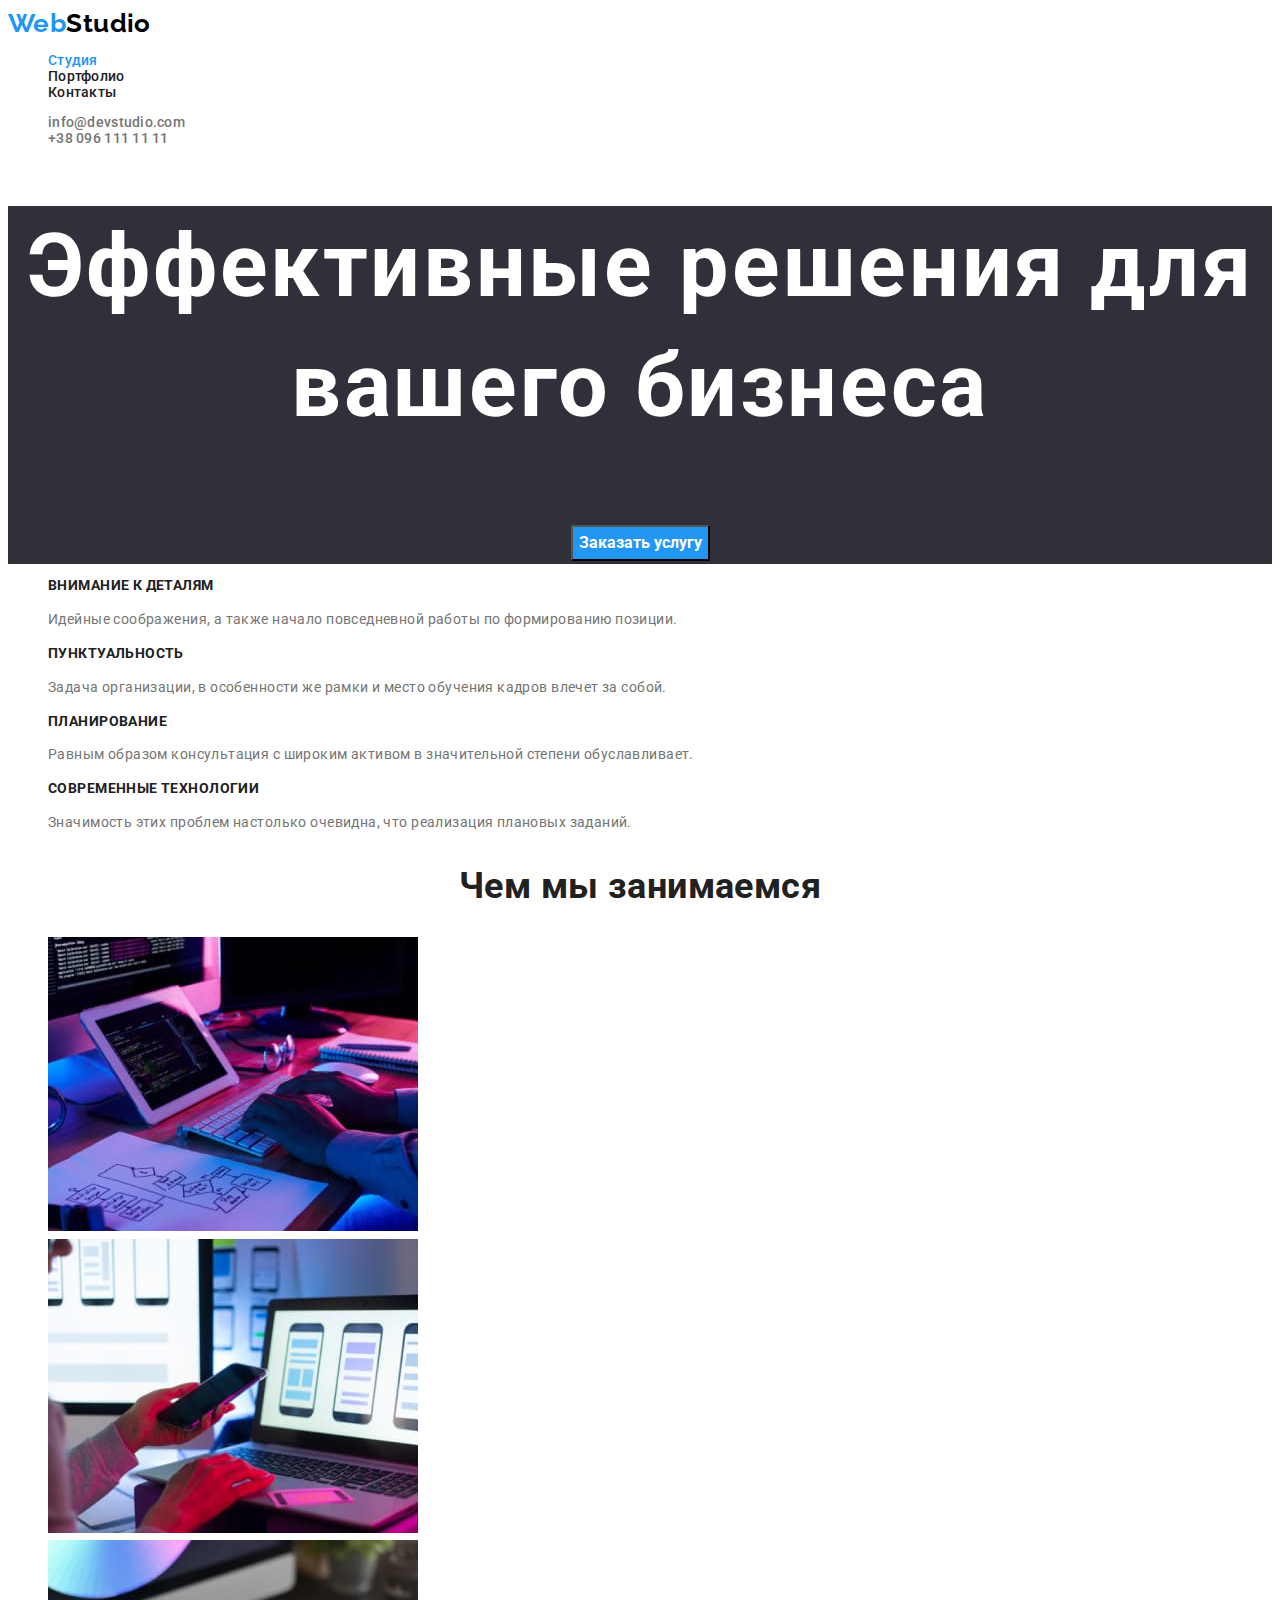
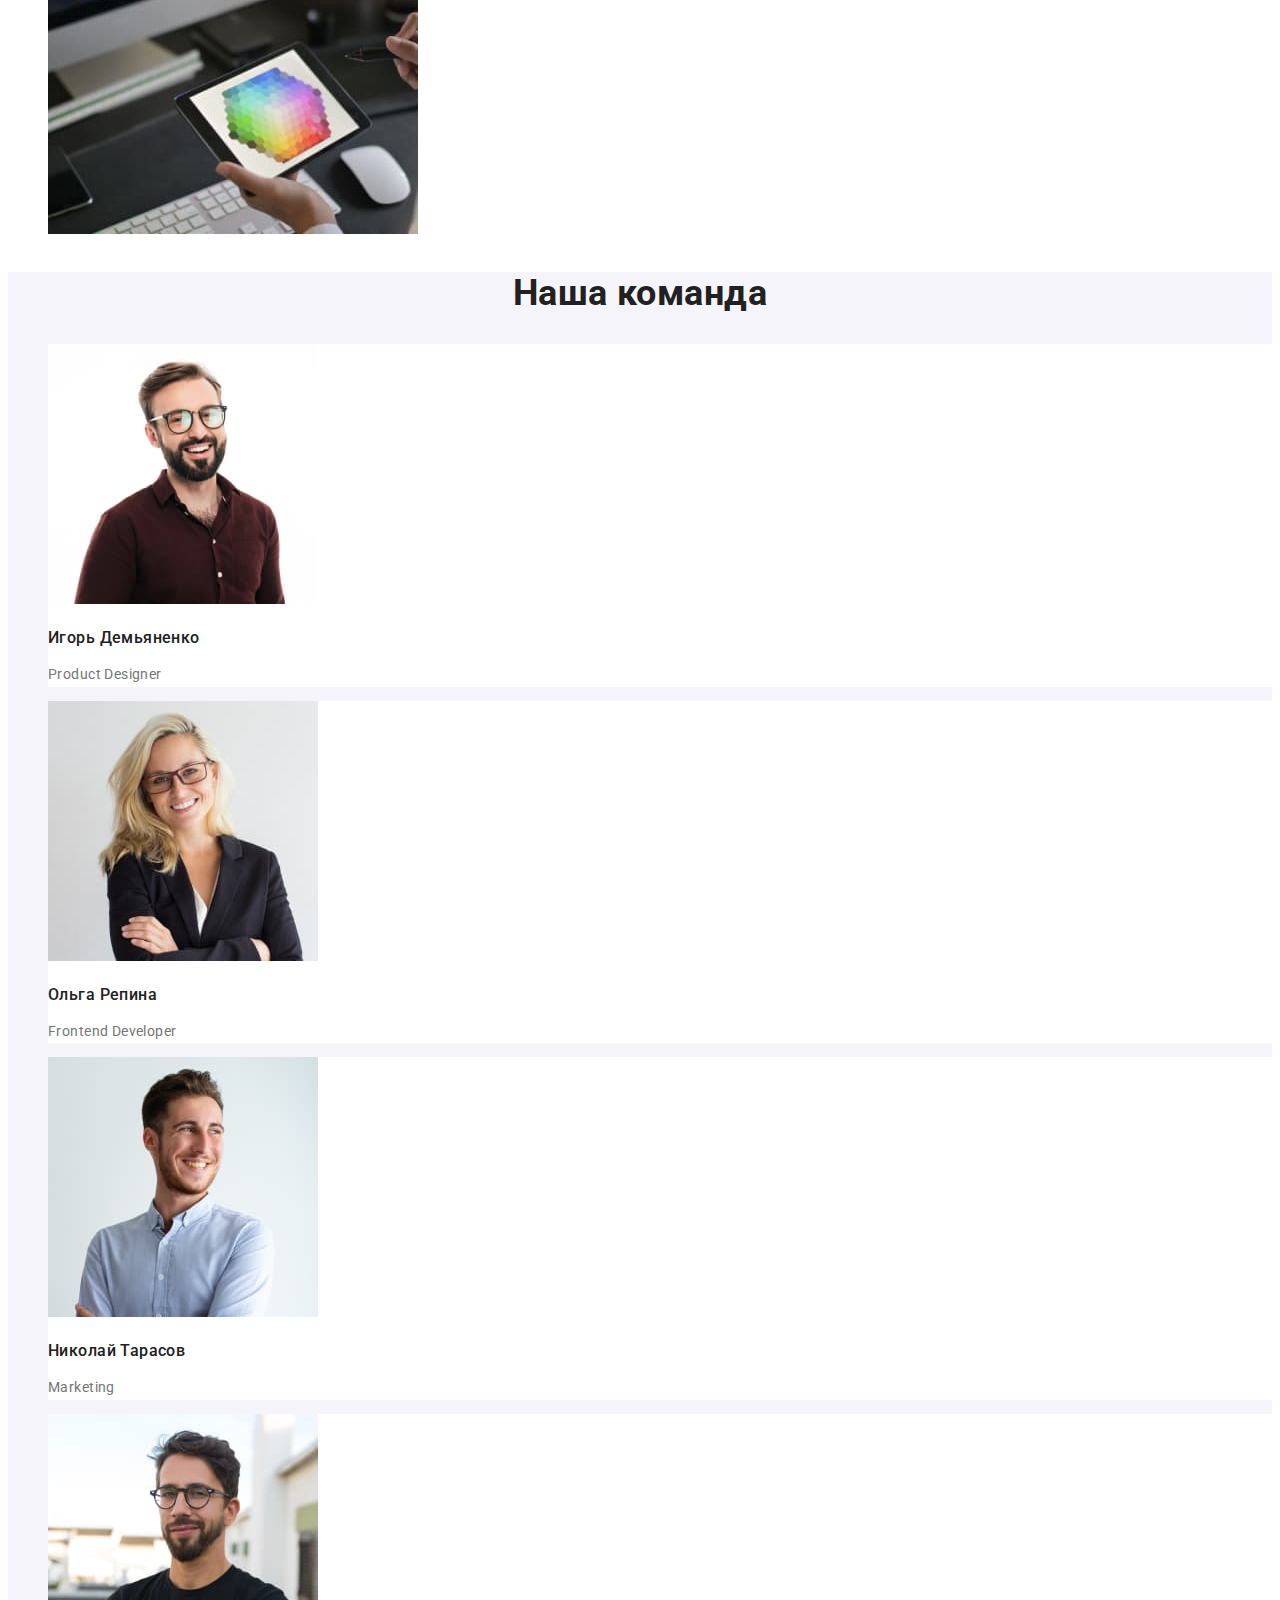
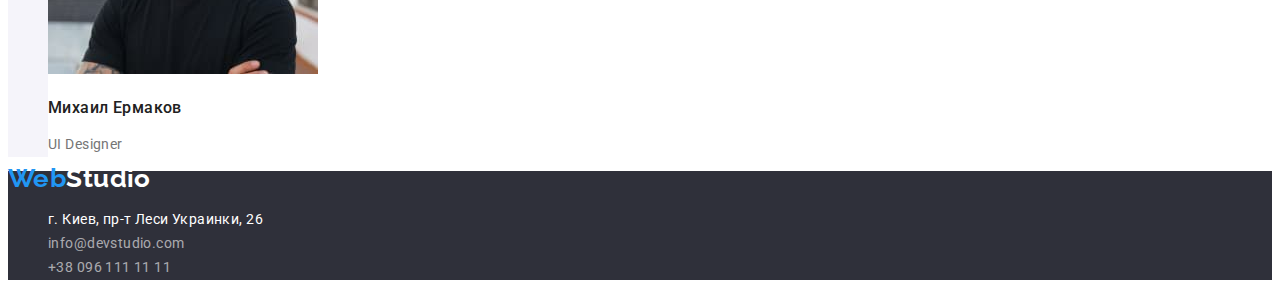
==== index.html @ 92a900f9 "добавлен шрифт и цвет" ====
<!DOCTYPE html>
<html lang="ru">
<head>
    <meta charset="UTF-8">
    <meta http-equiv="X-UA-Compatible" content="IE=edge">
    <meta name="viewport" content="width=device-width, initial-scale=1.0">
    <title>Веб-студия</title>
    <link href="https://fonts.googleapis.com/css2?family=Raleway:wght@700&family=Roboto:wght@400;500;700;900&display=swap"
        rel="stylesheet">
    <link rel="stylesheet" href="./css/styles.css">
</head>
<body>
    <!-- * HEADER *-->
    <header class="header">
        <nav>
            <a href="/" class="logo">
                <span>Web</span>Studio
            </a>
            <ul class="site-nav list">
                <li><a href="./index.html" class="link current">Студия</a></li>
                <li><a href="./portfolio.html" class="link">Портфолио</a></li>
                <li><a href="" class="link">Контакты</a></li>
            </ul>
        </nav>
        <ul class="outh-nav list">
            <li><a href="mailto:info@devstudio.com" class="link">info@devstudio.com</a></li>
            <li><a href="tel:+380961111111" class="link">+38 096 111 11 11</a></li>
        </ul>
    </header>
    
    <main>
        <!-- HERO -->
        <section class="hero">
            <h1>Эффективные решения для вашего бизнеса</h1>
            <button type="button" class="button">Заказать услугу</button>       
        </section>

        <!-- Peculiarities -->
        <section class="section">
            <h2 class="peculiarities">Особенности работы веб студии</h2>
            <ul class="list">
                <li>
                    <h3 class="section-title">Внимание к деталям</h3>
                    <p>Идейные соображения, а также начало повседневной работы по формированию позиции.</p>
                </li>
                <li>
                    <h3 class="section-title">Пунктуальность</h3>
                    <p>Задача организации, в особенности же рамки и место обучения кадров влечет за собой.</p>
                </li>
                <li>
                    <h3 class="section-title">Планирование</h3>
                    <p>Равным образом консультация с широким активом в значительной степени обуславливает.</p>
                </li>
                <li>
                    <h3 class="section-title">Современные технологии</h3>
                    <p>Значимость этих проблем настолько очевидна, что реализация плановых заданий.</p>
                </li>
            </ul>
        </section>
        
        <!-- Чем занимаются -->
        <section class="section">
            <h2 class="section-title-common">Чем мы занимаемся</h2>
            <ul class="list">
                <li>
                   <img src="./images/box1.jpg" alt="человек набирает програмный код" width="370" height="294"/>
                </li>
                <li>
                    <img src="./images/box2.jpg" alt="конструкторы мобильных приложений" width="370" height="294" />
                </li>
                <li>
                    <img src="./images/box3.jpg" alt="планшет с цветовой круговой гаммой" width="370" height="294" />
                </li>
            </ul>

        <!-- Team -->
        <section class="section-team">
            <h2 class="section-title-common">Наша команда</h2>
            <ul class="team list">
                <li class="resume">
                    <img src="./images/img.jpg" alt="фото Игоря Демьяненко" width="270" height="260" />
                    <h3 class="name">Игорь Демьяненко</h3>
                    <p>Product Designer</p>
                </li>
                <li class="resume">
                    <img src="./images/img-1.jpg" alt="фото Ольги Репеной" width="270" height="260" />
                    <h3 class="name">Ольга Репина</h3>
                    <p>Frontend Developer</p>
                </li>
                <li class="resume">
                    <img src="./images/img-2.jpg" alt="фото Николая Тарасова" width="270" height="260" />
                    <h3 class="name">Николай Тарасов</h3>
                    <p>Marketing</p>
                </li>
                <li class="resume">
                    <img src="./images/img-3.jpg" alt="фото Михаила Ермакова" width="270" height="260" />
                    <h3 class="name">Михаил Ермаков</h3>
                    <p>UI Designer</p>
                </li>
            </ul>
        </section>
        </section>
    </main>
    <!-- * FUOOTER *-->
    <footer class="page-footer">
        <a href="/" class="logo-footer">
            <span>Web</span>Studio
        </a>
        <address>
            <ul class="list">
                <li><a href="https://goo.gl/maps/BhmrnXZtfYNDPZvGA" target="_blank" title="г. Киев, пр-т Леси Украинки, 26"
                        class="link">
                        г. Киев, пр-т Леси Украинки, 26
                    </a></li>
                <li><a href="mailto:info@devstudio.com" class="link contacts">info@devstudio.com</a></li>
                <li><a href="tel:+380961111111" class="link contacts">+38 096 111 11 11</a></li>
            </ul>
        </address>
    
    </footer>
</body>
</html>
---- css/styles.css ----
/* цвет основного текса color: #757575;  */
/* Цвет вторичного текста color: #212121; */
/* Акцент #2196F3; */
/* Цвет основного фона #ffffff;*/
/* Цвет фона Футера background: #2F303A; */
/* Цвет вторичного фона #F5F4FA; */
:root {
  --primary-tex-color: #212121;
  --title-text-color: #757575;
  --accent-color: #2196f3;
  --title-background-color: #ffffff;
  --botton-background-color: #f5f4fa;
  --fuuter-background-color: #2f303a;
  --prymary-background-color: #e5e5e5;
}

body {
  color: var(--title-text-color);
  background-color: var(--primary-background-color);
  font-family: Roboto, sans-serif;
  font-size: 14px;
  line-height: 1.7;
  letter-spacing: 0.03em;
}

.list {
  list-style: none;
}
a {
  text-decoration: none;
}
/* HEADER */
.header {
  background-color: var(--title-background-color);
  font-weight: 500;
  font-size: 14px;
  line-height: 1.14;
}
.logo {
  color: #000000;
  font-family: Raleway, sans-serif;
  font-weight: 700;
  font-size: 26px;
  line-height: 1.2;
}
.logo span {
  color: var(--accent-color);
}

/*header navigation  */

.site-nav .link {
  color: var(--primary-tex-color);
  letter-spacing: 0.02em;
}
.site-nav .link:hover,
.site-nav .link:focus {
  color: var(--accent-color);
}
.site-nav .link.current {
  color: var(--accent-color);
}

.outh-nav .link {
  color: var(--title-text-color);
  letter-spacing: 0.02em;
}
.outh-nav .link:hover,
.outh-nav .link:focus {
  color: var(--accent-color);
}

/* PORTFOLIO */

/* section */
.section-title {
  color: var(--primary-tex-color);
  font-weight: 700;
  font-size: 14px;
  line-height: 1.14;
  text-transform: uppercase;
}

.section-work {
  display: none;
}
.hero-portfolio {
  display: none;
}
/* Button nav*/
.section-nav .button {
  color: var(--primary-tex-color);
  font-family: Roboto, sans-serif;
  text-align: center;
  font-style: normal;
  font-weight: 500;
  font-size: 16px;
  line-height: 1.62;
  cursor: pointer;
  border: none;
  letter-spacing: 0.03em;
}
.section-nav .button:hover,
.section-nav .button:focus {
  color: var(--title-background-color);
  background-color: var(--accent-color);
}
.section-nav .button.current {
  color: var(--title-background-color);
  background-color: var(--accent-color);
}

.work .type {
  color: var(--primary-tex-color);
  font-weight: 700;
  font-size: 18px;
  line-height: 2;
  letter-spacing: 0.06em;
}

/* ОСНОВНАЯ СТРАНИЦА */
/* Hero */
.hero {
  color: var(--title-background-color);
  background-color: var(--fuuter-background-color);
  letter-spacing: 0.06em;
  font-weight: 900;
  font-size: 44px;
  line-height: 1.36;
  text-align: center;
}
.hero .button {
  font-family: inherit;
  color: var(--title-background-color);
  background-color: var(--accent-color);
  font-weight: 700;
  font-size: 16px;
  line-height: 1.88;
  align-items: center;
}
.hero .button:hover {
  color: var(--title-text-color);
}
/* peculiarities */
.peculiarities {
  display: none;
}

/* Чем занимаемся */
.section-title-common {
  color: var(--primary-tex-color);
  font-size: 36px;
  line-height: 1.17;
  text-align: center;
}
/* TEAM */
.section-team {
  background-color: var(--botton-background-color);
}
.name {
  color: var(--primary-tex-color);
  font-weight: 500;
  font-size: 16px;
  line-height: 1.19;
}
.team .resume {
  background-color: var(--title-background-color);
}
/* FUOOTER */
.logo-footer {
  color: var(--title-background-color);
  font-family: Raleway, sans-serif;
  font-weight: 700;
  font-size: 26px;
  line-height: 1.2px;
}
.logo-footer span {
  color: var(--accent-color);
}
.page-footer {
  background-color: var(--fuuter-background-color);
}
.page-footer .link {
  color: var(--title-background-color);
  font-style: normal;
}
.page-footer .contacts {
  color: rgba(255, 255, 255, 0.6);
}
.list .link:hover,
.list .link:focus {
  color: var(--accent-color);
}
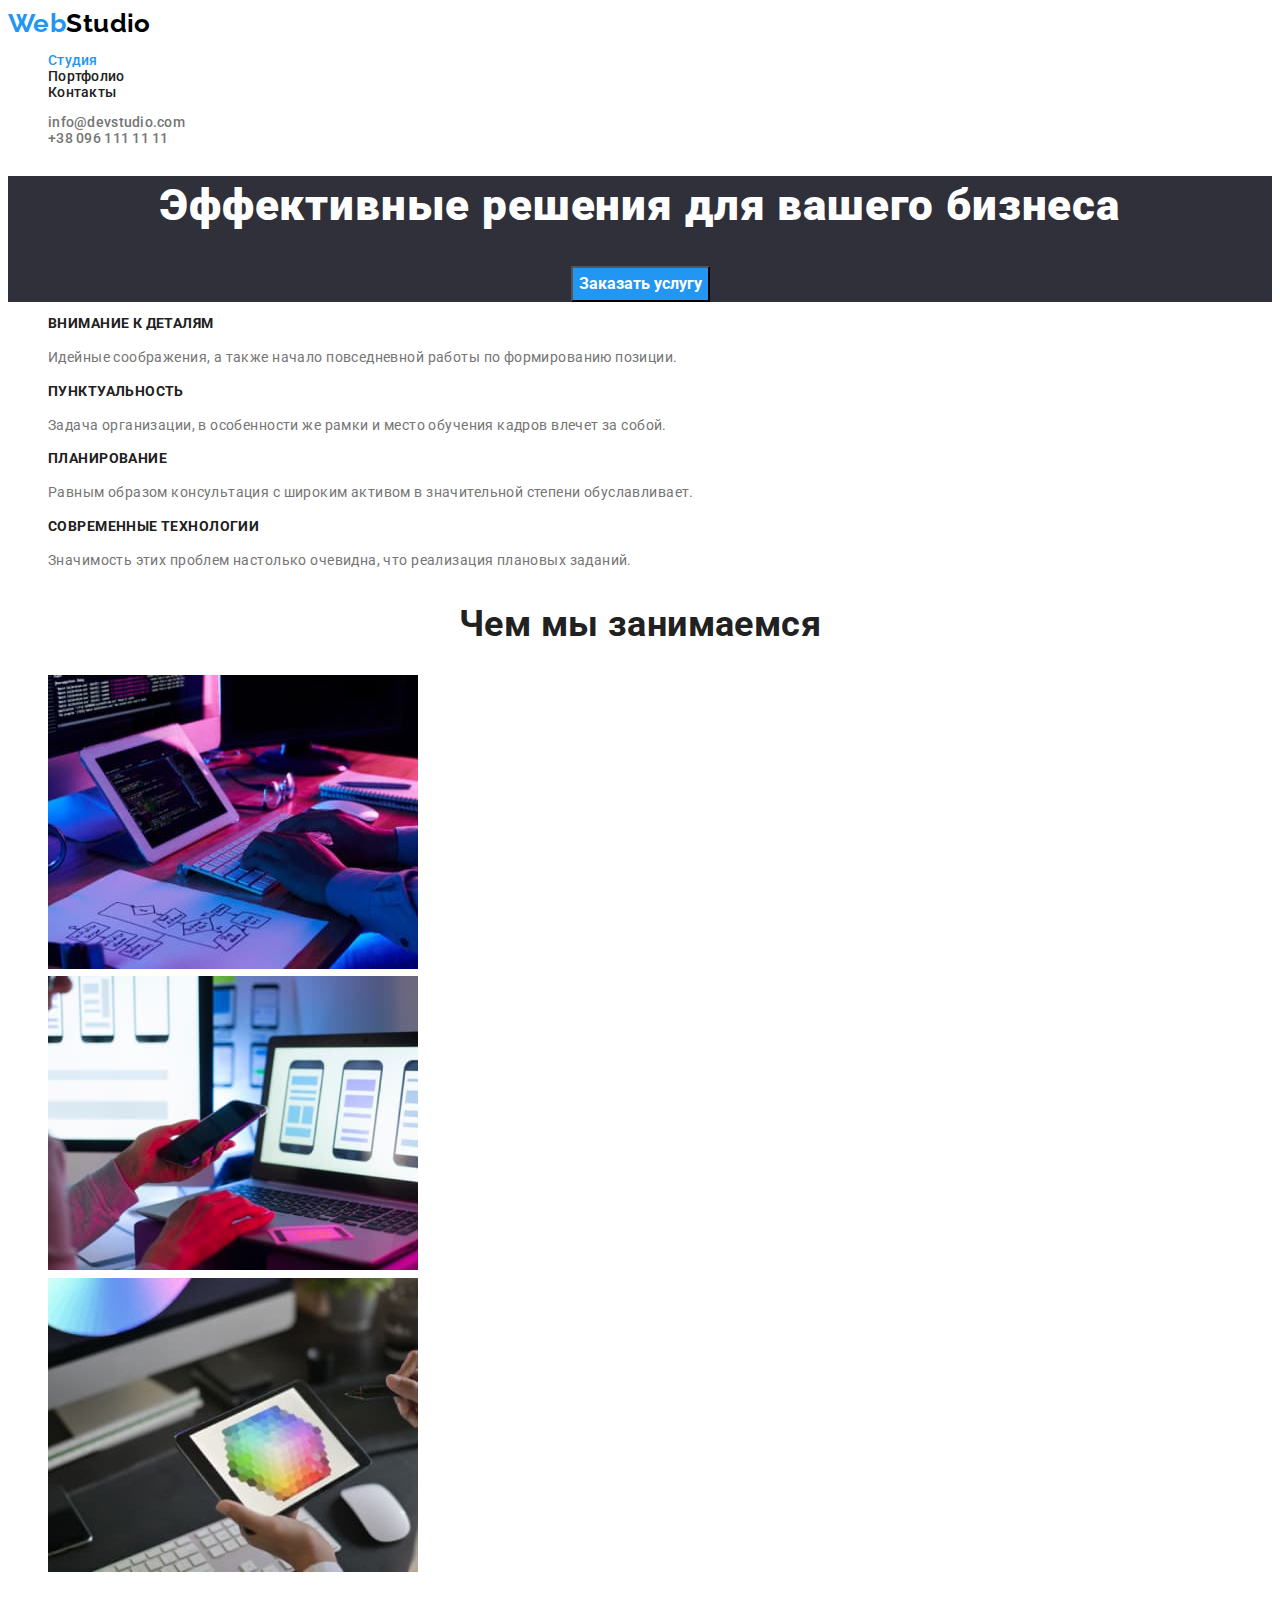
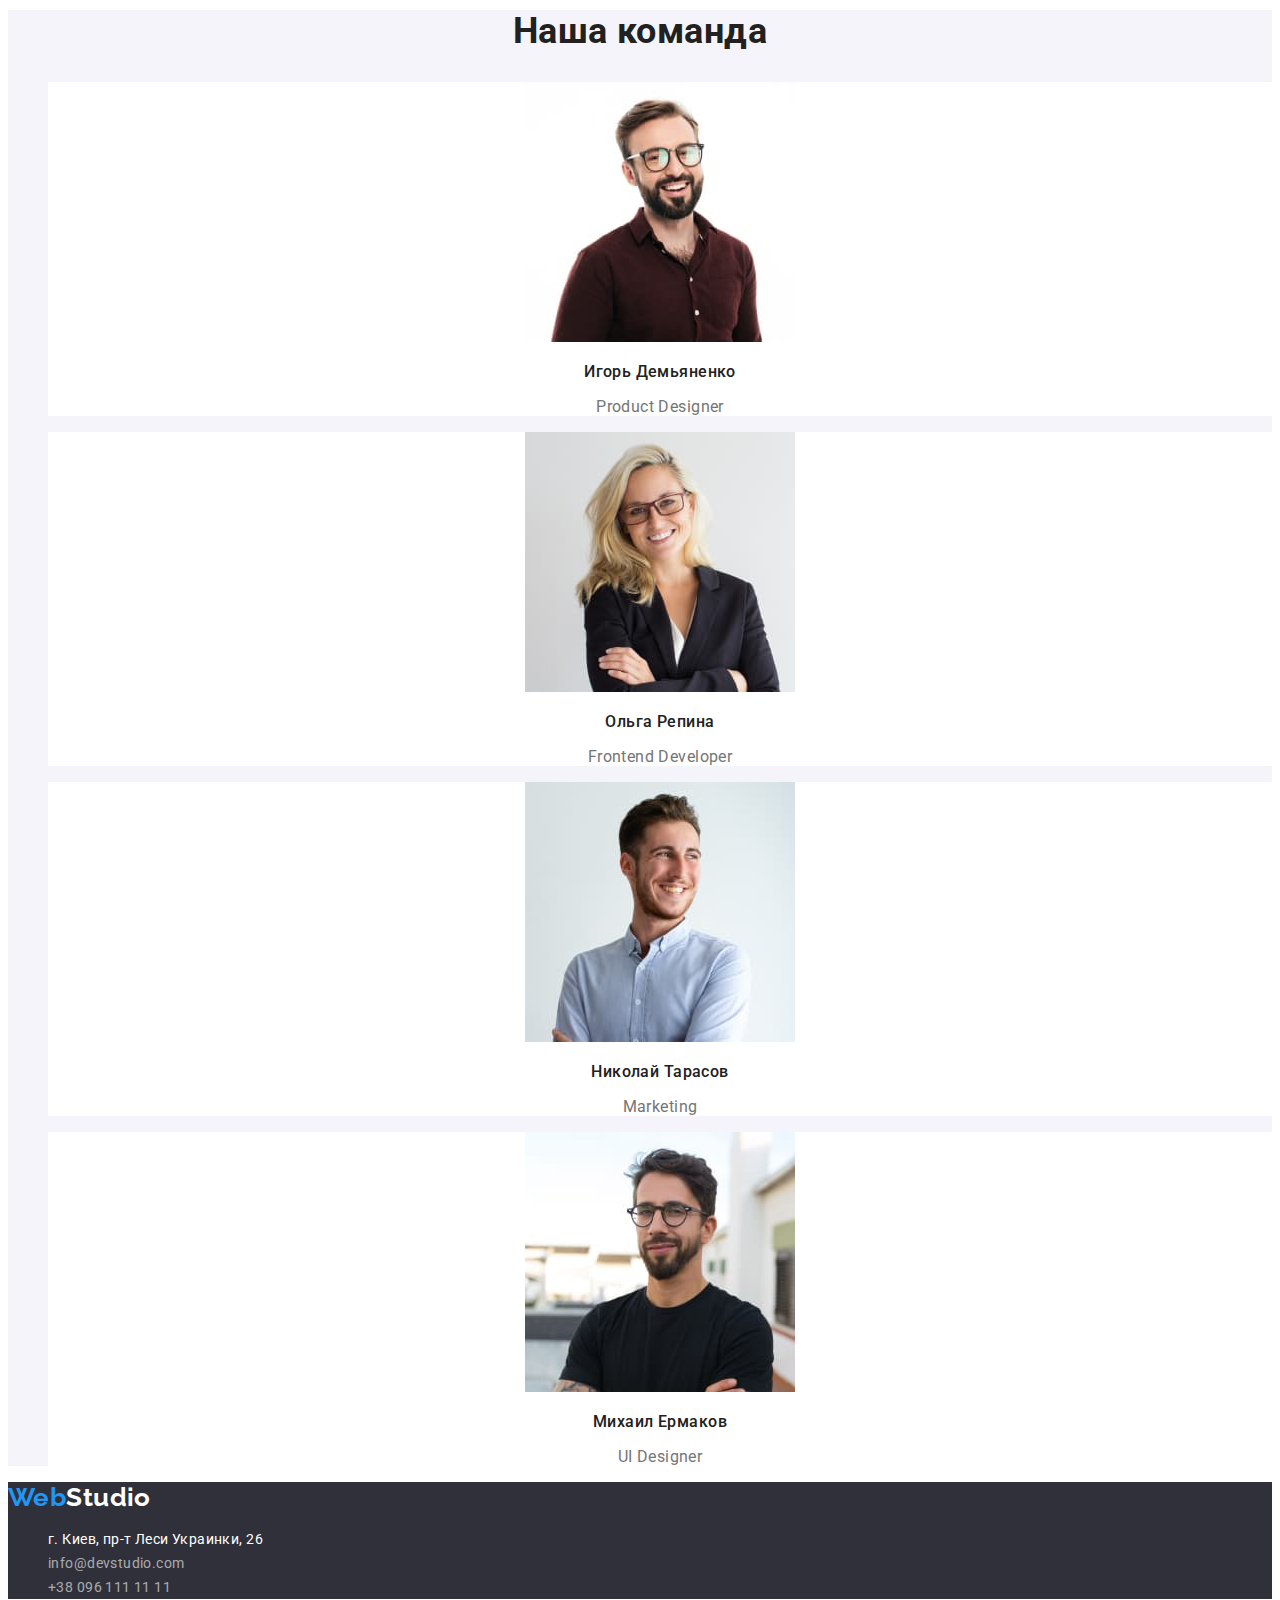
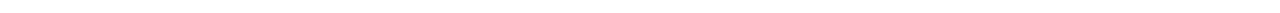
==== commit 205cfc8b: "правки после ментора" ====
--- a/index.html
+++ b/index.html
@@ -31,7 +31,7 @@
     <main>
         <!-- HERO -->
         <section class="hero">
-            <h1>Эффективные решения для вашего бизнеса</h1>
+            <h1 class="hero-title">Эффективные решения для вашего бизнеса</h1>
             <button type="button" class="button">Заказать услугу</button>       
         </section>
 
--- a/css/styles.css
+++ b/css/styles.css
@@ -17,6 +17,7 @@
 body {
   color: var(--title-text-color);
   background-color: var(--primary-background-color);
+
   font-family: Roboto, sans-serif;
   font-size: 14px;
   line-height: 1.7;
@@ -32,12 +33,14 @@
 /* HEADER */
 .header {
   background-color: var(--title-background-color);
+
   font-weight: 500;
   font-size: 14px;
   line-height: 1.14;
 }
 .logo {
   color: #000000;
+
   font-family: Raleway, sans-serif;
   font-weight: 700;
   font-size: 26px;
@@ -51,6 +54,7 @@
 
 .site-nav .link {
   color: var(--primary-tex-color);
+
   letter-spacing: 0.02em;
 }
 .site-nav .link:hover,
@@ -63,6 +67,7 @@
 
 .outh-nav .link {
   color: var(--title-text-color);
+
   letter-spacing: 0.02em;
 }
 .outh-nav .link:hover,
@@ -75,6 +80,7 @@
 /* section */
 .section-title {
   color: var(--primary-tex-color);
+
   font-weight: 700;
   font-size: 14px;
   line-height: 1.14;
@@ -84,12 +90,13 @@
 .section-work {
   display: none;
 }
-.hero-portfolio {
+.portfolio {
   display: none;
 }
 /* Button nav*/
 .section-nav .button {
   color: var(--primary-tex-color);
+
   font-family: Roboto, sans-serif;
   text-align: center;
   font-style: normal;
@@ -110,8 +117,14 @@
   background-color: var(--accent-color);
 }
 
-.work .type {
-  color: var(--primary-tex-color);
+.work-exemple {
+  font-size: 16px;
+  line-height: 1.87;
+}
+
+.work-exemple .type {
+  color: var(--primary-tex-color);
+
   font-weight: 700;
   font-size: 18px;
   line-height: 2;
@@ -123,16 +136,20 @@
 .hero {
   color: var(--title-background-color);
   background-color: var(--fuuter-background-color);
+  text-align: center;
   letter-spacing: 0.06em;
+}
+.hero-title {
   font-weight: 900;
   font-size: 44px;
   line-height: 1.36;
-  text-align: center;
-}
+}
+
 .hero .button {
   font-family: inherit;
   color: var(--title-background-color);
   background-color: var(--accent-color);
+
   font-weight: 700;
   font-size: 16px;
   line-height: 1.88;
@@ -149,6 +166,7 @@
 /* Чем занимаемся */
 .section-title-common {
   color: var(--primary-tex-color);
+
   font-size: 36px;
   line-height: 1.17;
   text-align: center;
@@ -159,20 +177,26 @@
 }
 .name {
   color: var(--primary-tex-color);
+
   font-weight: 500;
   font-size: 16px;
   line-height: 1.19;
 }
 .team .resume {
   background-color: var(--title-background-color);
+
+  font-size: 16px;
+  line-height: 1.19;
+  text-align: center;
 }
 /* FUOOTER */
 .logo-footer {
   color: var(--title-background-color);
+
   font-family: Raleway, sans-serif;
   font-weight: 700;
   font-size: 26px;
-  line-height: 1.2px;
+  line-height: 1.2;
 }
 .logo-footer span {
   color: var(--accent-color);
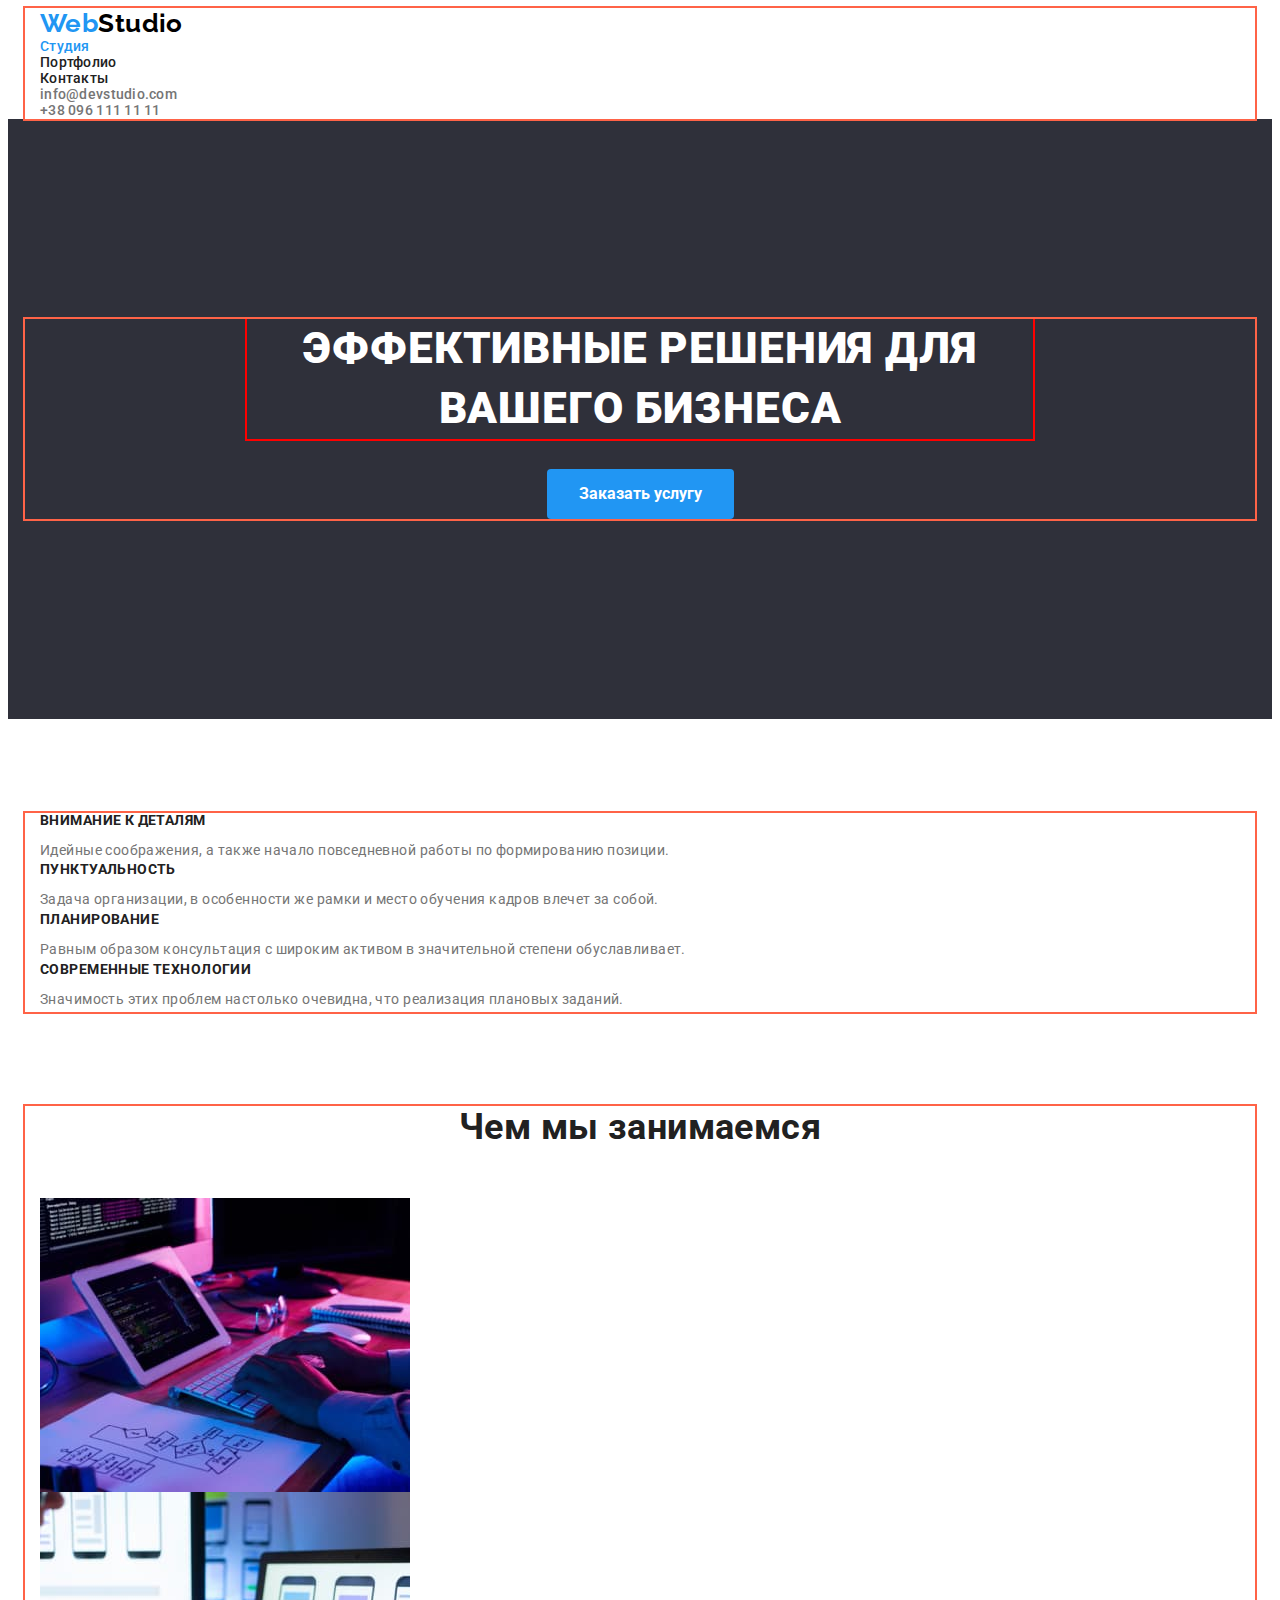
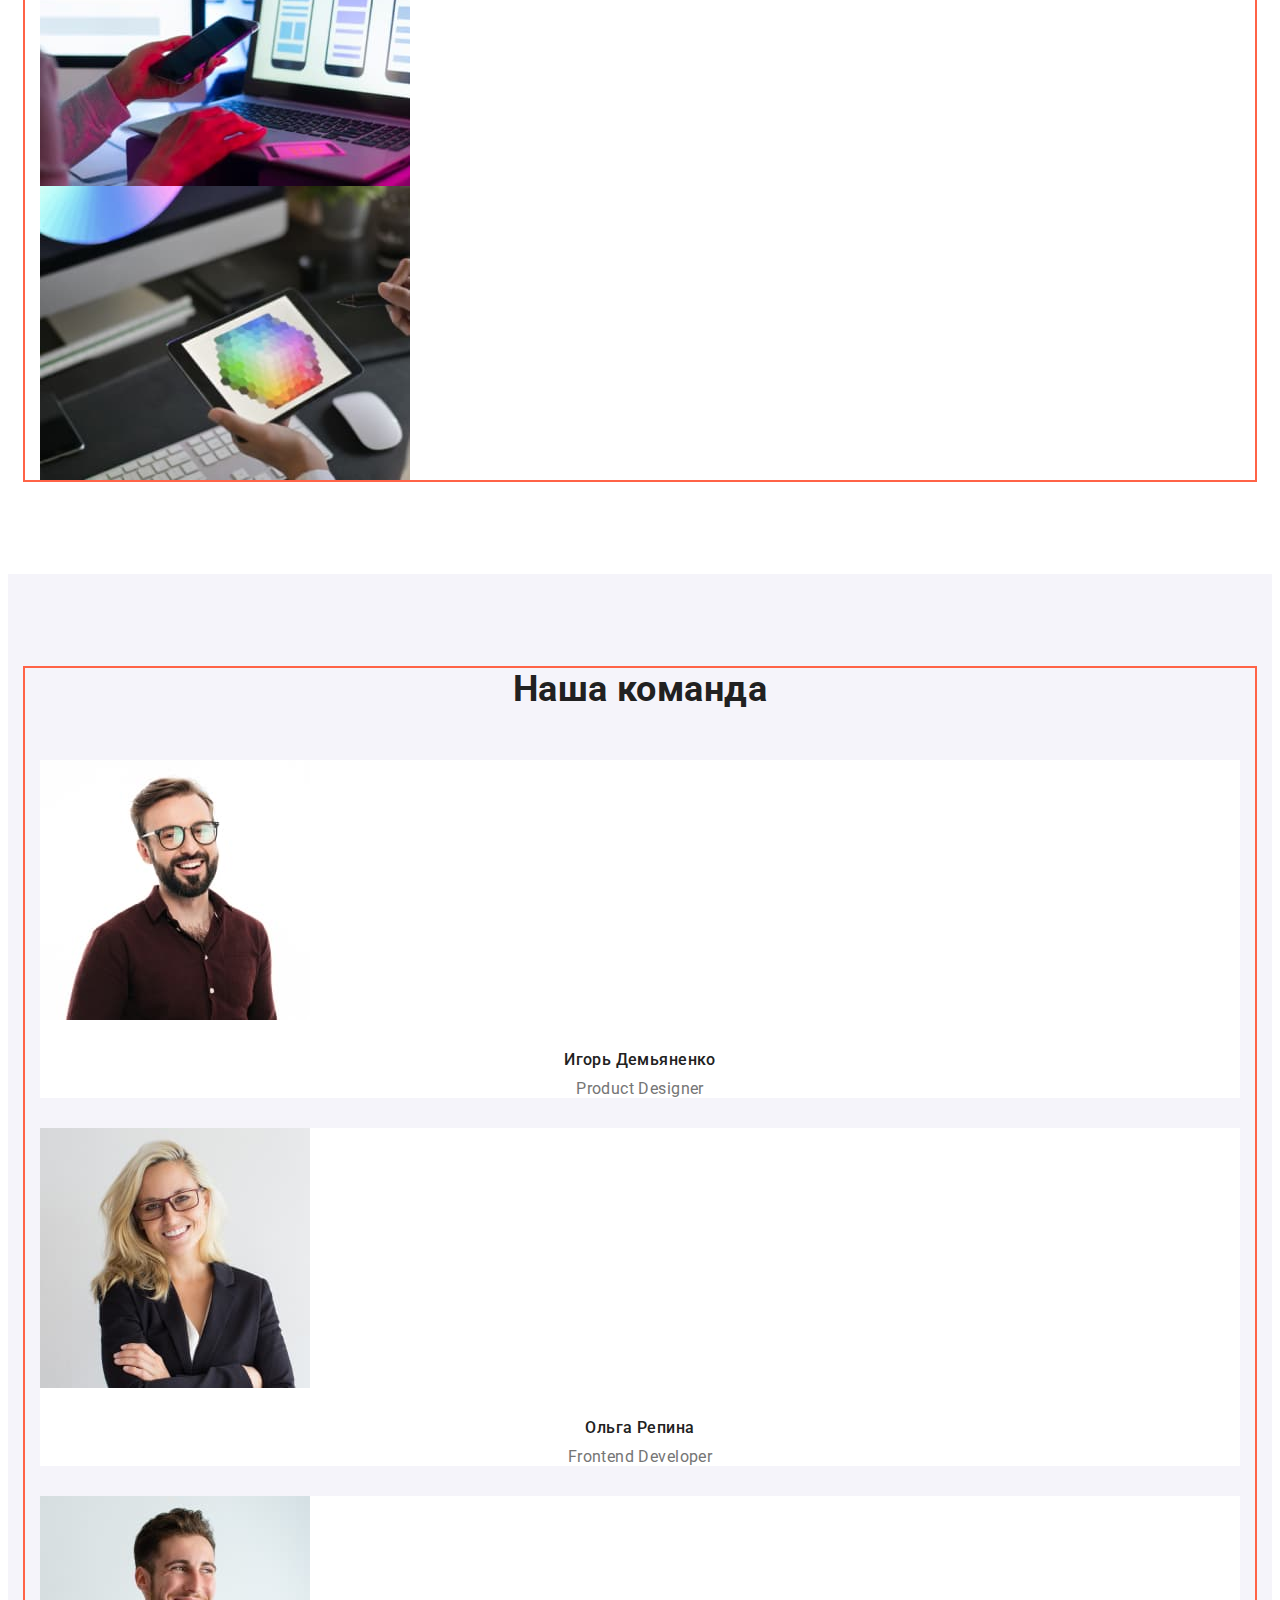
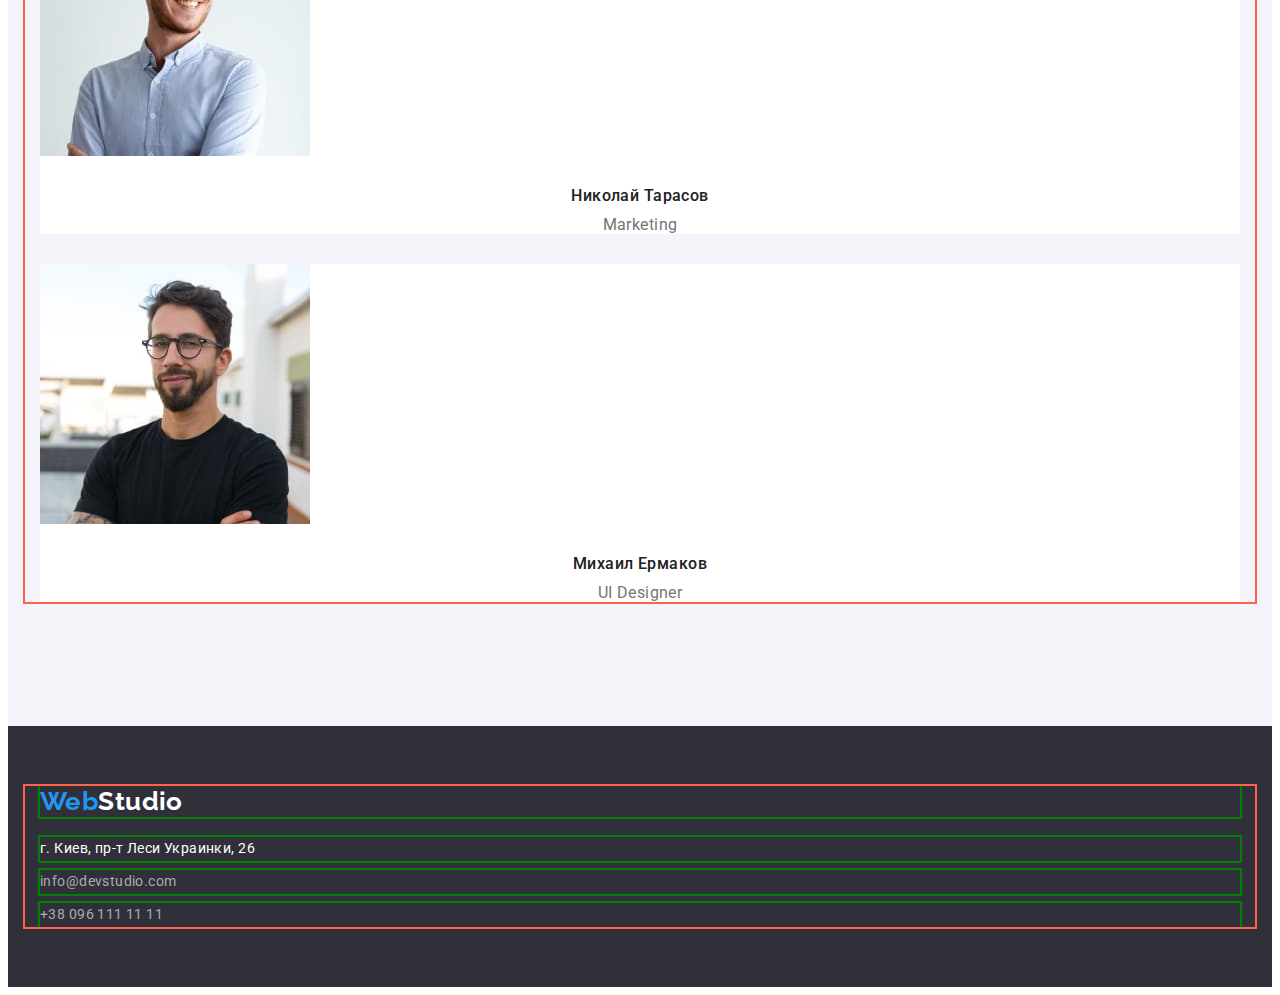
==== commit 1c0296ae: "add block model" ====
--- a/index.html
+++ b/index.html
@@ -5,15 +5,22 @@
     <meta http-equiv="X-UA-Compatible" content="IE=edge">
     <meta name="viewport" content="width=device-width, initial-scale=1.0">
     <title>Веб-студия</title>
+    <link rel="stylesheet" href="https://cdnjs.cloudflare.com/ajax/libs/modern-normalize/1.1.0/modern-normalize.min.css"
+        integrity="sha512-wpPYUAdjBVSE4KJnH1VR1HeZfpl1ub8YT/NKx4PuQ5NmX2tKuGu6U/JRp5y+Y8XG2tV+wKQpNHVUX03MfMFn9Q=="
+        crossorigin="anonymous" referrerpolicy="no-referrer" />
     <link href="https://fonts.googleapis.com/css2?family=Raleway:wght@700&family=Roboto:wght@400;500;700;900&display=swap"
         rel="stylesheet">
+    <link rel="stylesheet" href="https://cdnjs.cloudflare.com/ajax/libs/modern-normalize/1.1.0/modern-normalize.min.css"
+        integrity="sha512-wpPYUAdjBVSE4KJnH1VR1HeZfpl1ub8YT/NKx4PuQ5NmX2tKuGu6U/JRp5y+Y8XG2tV+wKQpNHVUX03MfMFn9Q=="
+        crossorigin="anonymous" referrerpolicy="no-referrer" />
     <link rel="stylesheet" href="./css/styles.css">
 </head>
 <body>
     <!-- * HEADER *-->
     <header class="header">
+        <div class="container">
         <nav>
-            <a href="/" class="logo">
+            <a href="/" class="logo link">
                 <span>Web</span>Studio
             </a>
             <ul class="site-nav list">
@@ -26,17 +33,21 @@
             <li><a href="mailto:info@devstudio.com" class="link">info@devstudio.com</a></li>
             <li><a href="tel:+380961111111" class="link">+38 096 111 11 11</a></li>
         </ul>
+        </div>
     </header>
     
     <main>
-        <!-- HERO -->
+        <!--------------- HERO --------------------->
         <section class="hero">
+            <div class="container">
             <h1 class="hero-title">Эффективные решения для вашего бизнеса</h1>
-            <button type="button" class="button">Заказать услугу</button>       
+            <button type="button" class="hero-button">Заказать услугу</button>       
+            </div>
         </section>
 
-        <!-- Peculiarities -->
+        <!-------------- Особенности ---------------->
         <section class="section">
+            <div class="container">
             <h2 class="peculiarities">Особенности работы веб студии</h2>
             <ul class="list">
                 <li>
@@ -56,10 +67,12 @@
                     <p>Значимость этих проблем настолько очевидна, что реализация плановых заданий.</p>
                 </li>
             </ul>
+            </div>
         </section>
         
         <!-- Чем занимаются -->
-        <section class="section">
+        <section class="classes">
+            <div class="container">
             <h2 class="section-title-common">Чем мы занимаемся</h2>
             <ul class="list">
                 <li>
@@ -72,50 +85,57 @@
                     <img src="./images/box3.jpg" alt="планшет с цветовой круговой гаммой" width="370" height="294" />
                 </li>
             </ul>
+            </div>
+        </section>
 
         <!-- Team -->
         <section class="section-team">
+            <div class="container">
             <h2 class="section-title-common">Наша команда</h2>
             <ul class="team list">
                 <li class="resume">
-                    <img src="./images/img.jpg" alt="фото Игоря Демьяненко" width="270" height="260" />
+                    <img class="photo" src="./images/img.jpg" alt="фото Игоря Демьяненко" width="270" height="260" />
                     <h3 class="name">Игорь Демьяненко</h3>
-                    <p>Product Designer</p>
+                    <p lang="eng" class="profession">Product Designer</p>
                 </li>
                 <li class="resume">
-                    <img src="./images/img-1.jpg" alt="фото Ольги Репеной" width="270" height="260" />
+                    <img class="photo"src="./images/img-1.jpg" alt="фото Ольги Репеной" width="270" height="260" />
                     <h3 class="name">Ольга Репина</h3>
-                    <p>Frontend Developer</p>
+                    <p lang="eng" class="profession"   >Frontend Developer</p>
                 </li>
                 <li class="resume">
-                    <img src="./images/img-2.jpg" alt="фото Николая Тарасова" width="270" height="260" />
+                    <img class="photo"src="./images/img-2.jpg" alt="фото Николая Тарасова" width="270" height="260" />
                     <h3 class="name">Николай Тарасов</h3>
-                    <p>Marketing</p>
+                    <p lang="eng" class="profession">Marketing</p>
                 </li>
                 <li class="resume">
-                    <img src="./images/img-3.jpg" alt="фото Михаила Ермакова" width="270" height="260" />
+                    <img class="photo"src="./images/img-3.jpg" alt="фото Михаила Ермакова" width="270" height="260" />
                     <h3 class="name">Михаил Ермаков</h3>
-                    <p>UI Designer</p>
+                    <p lang="eng" class="profession"> UI Designer </p>
                 </li>
             </ul>
+            </div>
         </section>
-        </section>
+    
     </main>
-    <!-- * FUOOTER *-->
+
+    <!-------------- FOOTER ---------------------->
     <footer class="page-footer">
-        <a href="/" class="logo-footer">
+        <div class="container">
+        <a href="/" class="logo-footer link">
             <span>Web</span>Studio
         </a>
         <address>
-            <ul class="list">
-                <li><a href="https://goo.gl/maps/BhmrnXZtfYNDPZvGA" target="_blank" title="г. Киев, пр-т Леси Украинки, 26"
+            <ul class="footer-list list">
+                <li class="footer-list-item"><a href="https://goo.gl/maps/BhmrnXZtfYNDPZvGA" target="_blank" title="г. Киев, пр-т Леси Украинки, 26"
                         class="link">
                         г. Киев, пр-т Леси Украинки, 26
                     </a></li>
-                <li><a href="mailto:info@devstudio.com" class="link contacts">info@devstudio.com</a></li>
-                <li><a href="tel:+380961111111" class="link contacts">+38 096 111 11 11</a></li>
+                <li class="footer-list-item"><a href="mailto:info@devstudio.com" class="link contacts">info@devstudio.com</a></li>
+                <li class="footer-list-item"><a href="tel:+380961111111" class="link contacts">+38 096 111 11 11</a></li>
             </ul>
         </address>
+        </div>
     
     </footer>
 </body>
--- a/css/styles.css
+++ b/css/styles.css
@@ -13,7 +13,23 @@
   --fuuter-background-color: #2f303a;
   --prymary-background-color: #e5e5e5;
 }
-
+p,
+h1,
+h2,
+h3,
+h4,
+h5,
+h6 {
+  margin: 0;
+}
+ul {
+  margin: 0;
+  padding-left: 0;
+}
+
+img {
+  display: block;
+}
 body {
   color: var(--title-text-color);
   background-color: var(--primary-background-color);
@@ -27,10 +43,20 @@
 .list {
   list-style: none;
 }
-a {
+.link {
   text-decoration: none;
 }
-/* HEADER */
+
+.container {
+  width: 1200px;
+  padding-left: 15px;
+  padding-right: 15px;
+  margin-left: auto;
+  margin-right: auto;
+  outline: 2px solid tomato;
+}
+
+/* ---------------------HEADER -------------------*/
 .header {
   background-color: var(--title-background-color);
 
@@ -50,7 +76,7 @@
   color: var(--accent-color);
 }
 
-/*header navigation  */
+/*-------------------header navigation -------------------------- */
 
 .site-nav .link {
   color: var(--primary-tex-color);
@@ -75,25 +101,15 @@
   color: var(--accent-color);
 }
 
-/* PORTFOLIO */
-
-/* section */
-.section-title {
-  color: var(--primary-tex-color);
-
-  font-weight: 700;
-  font-size: 14px;
-  line-height: 1.14;
-  text-transform: uppercase;
-}
-
-.section-work {
-  display: none;
-}
+/* -------------------------PORTFOLIO -----------------------*/
+
 .portfolio {
   display: none;
 }
-/* Button nav*/
+.portfolio-section {
+  padding-top: 94px;
+}
+/* -----------------------Button nav-------------------------*/
 .section-nav .button {
   color: var(--primary-tex-color);
 
@@ -106,7 +122,15 @@
   cursor: pointer;
   border: none;
   letter-spacing: 0.03em;
-}
+
+  border-radius: 4px;
+  padding: 6px 22px;
+  display: inline-block;
+}
+.section-nav {
+  margin-bottom: 50px;
+}
+
 .section-nav .button:hover,
 .section-nav .button:focus {
   color: var(--title-background-color);
@@ -129,23 +153,39 @@
   font-size: 18px;
   line-height: 2;
   letter-spacing: 0.06em;
-}
-
-/* ОСНОВНАЯ СТРАНИЦА */
-/* Hero */
+
+  margin-top: 20px;
+  margin-bottom: 4px;
+}
+.work-text {
+  margin-bottom: 20px;
+}
+
+/* ---------------ОСНОВНАЯ СТРАНИЦА-------------------------- */
+/* -----------------------Hero ------------------------------*/
 .hero {
   color: var(--title-background-color);
   background-color: var(--fuuter-background-color);
   text-align: center;
   letter-spacing: 0.06em;
+  padding-top: 200px;
+  padding-bottom: 200px;
 }
 .hero-title {
   font-weight: 900;
   font-size: 44px;
   line-height: 1.36;
-}
-
-.hero .button {
+  text-transform: uppercase;
+
+  outline: 2px solid red;
+
+  max-width: 696px;
+  padding: 0 45px;
+  margin: 0 auto;
+  margin-bottom: 30px;
+}
+
+.hero-button {
   font-family: inherit;
   color: var(--title-background-color);
   background-color: var(--accent-color);
@@ -153,27 +193,57 @@
   font-weight: 700;
   font-size: 16px;
   line-height: 1.88;
-  align-items: center;
+
+  border: none;
+  border-radius: 4px;
+  padding: 10px 32px;
+  display: inline-block;
+  cursor: pointer;
 }
 .hero .button:hover {
   color: var(--title-text-color);
 }
-/* peculiarities */
+/* -----------------------ОСОБЕННОСТИ------------------- */
+.section {
+  padding-top: 94px;
+  padding-bottom: 94px;
+}
 .peculiarities {
   display: none;
 }
 
-/* Чем занимаемся */
+.section-title {
+  color: var(--primary-tex-color);
+
+  font-weight: 700;
+  font-size: 14px;
+  line-height: 1.14;
+  text-transform: uppercase;
+  margin-bottom: 10px;
+}
+
+/* ------------------------Чем занимаемся------------------ */
+.classes {
+  padding-bottom: 94px;
+}
 .section-title-common {
   color: var(--primary-tex-color);
 
   font-size: 36px;
   line-height: 1.17;
   text-align: center;
-}
-/* TEAM */
+  margin-bottom: 50px;
+}
+/* -------------------------TEAM --------------------------*/
 .section-team {
   background-color: var(--botton-background-color);
+  text-align: center;
+
+  padding-top: 94px;
+  padding-bottom: 94px;
+}
+.photo {
+  margin-bottom: 30px;
 }
 .name {
   color: var(--primary-tex-color);
@@ -181,29 +251,39 @@
   font-weight: 500;
   font-size: 16px;
   line-height: 1.19;
+  margin-bottom: 10px;
+}
+.profession {
+  margin-bottom: 30px;
 }
 .team .resume {
   background-color: var(--title-background-color);
 
   font-size: 16px;
   line-height: 1.19;
-  text-align: center;
-}
-/* FUOOTER */
+  /* text-align: center; */
+}
+/* -------------------FUOOTER---------------------- */
+.page-footer {
+  background-color: var(--fuuter-background-color);
+  padding: 60px 0;
+}
+
 .logo-footer {
   color: var(--title-background-color);
+  display: block;
 
   font-family: Raleway, sans-serif;
   font-weight: 700;
   font-size: 26px;
   line-height: 1.2;
+  margin-bottom: 20px;
+  outline: 2px solid green;
 }
 .logo-footer span {
   color: var(--accent-color);
 }
-.page-footer {
-  background-color: var(--fuuter-background-color);
-}
+
 .page-footer .link {
   color: var(--title-background-color);
   font-style: normal;
@@ -215,3 +295,11 @@
 .list .link:focus {
   color: var(--accent-color);
 }
+
+.footer-list-item {
+  display: block;
+  outline: 2px solid green;
+}
+.footer-list-item:nth-child(-n + 2) {
+  margin-bottom: 9px;
+}
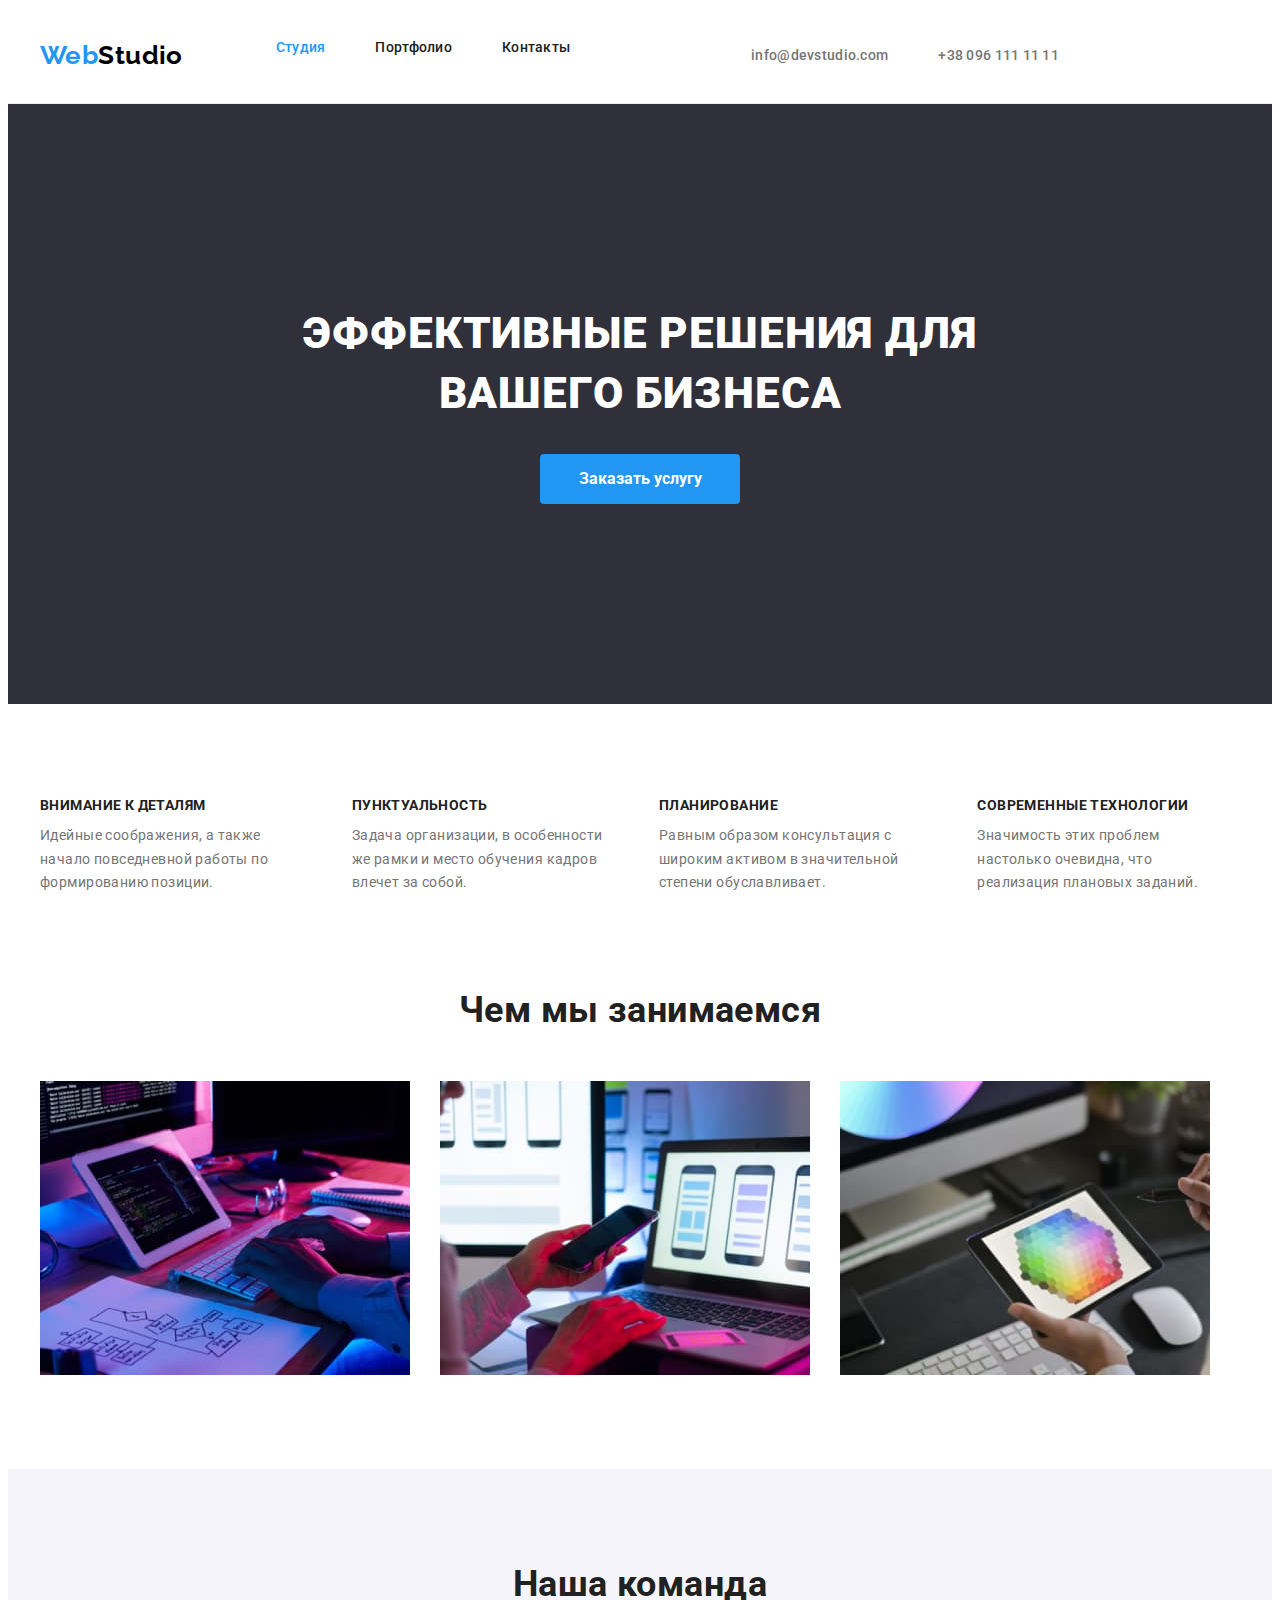
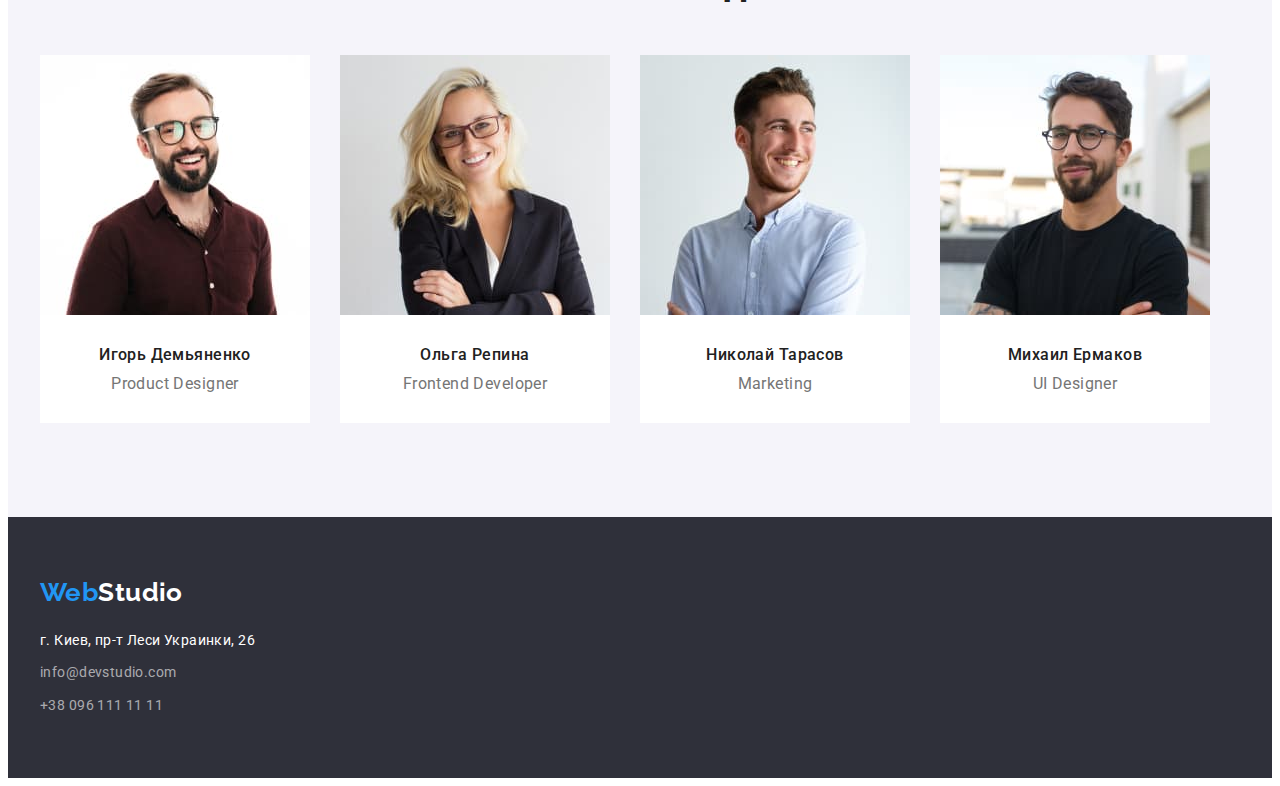
==== commit 7d8f08af: "add flex" ====
--- a/index.html
+++ b/index.html
@@ -18,21 +18,23 @@
 <body>
     <!-- * HEADER *-->
     <header class="header">
-        <div class="container">
-        <nav>
+        <div class="container main-nav">
+        <nav class="nav">
             <a href="/" class="logo link">
                 <span>Web</span>Studio
             </a>
             <ul class="site-nav list">
-                <li><a href="./index.html" class="link current">Студия</a></li>
-                <li><a href="./portfolio.html" class="link">Портфолио</a></li>
-                <li><a href="" class="link">Контакты</a></li>
+                <li class="site-nav-li"><a href="./index.html" class="link current">Студия</a></li>
+                <li class="site-nav-li"><a href="./portfolio.html" class="link">Портфолио</a></li>
+                <li class="site-nav-li"><a href="" class="link">Контакты</a></li>
             </ul>
         </nav>
+        <div class="outh-contact">
         <ul class="outh-nav list">
-            <li><a href="mailto:info@devstudio.com" class="link">info@devstudio.com</a></li>
-            <li><a href="tel:+380961111111" class="link">+38 096 111 11 11</a></li>
+            <li class="outh-nav-li"><a href="mailto:info@devstudio.com" class="link">info@devstudio.com</a></li>
+            <li class="outh-nav-li"><a href="tel:+380961111111" class="link">+38 096 111 11 11</a></li>
         </ul>
+        </div>
         </div>
     </header>
     
@@ -49,20 +51,20 @@
         <section class="section">
             <div class="container">
             <h2 class="peculiarities">Особенности работы веб студии</h2>
-            <ul class="list">
-                <li>
+            <ul class="features list">
+                <li class="sektion-list">
                     <h3 class="section-title">Внимание к деталям</h3>
                     <p>Идейные соображения, а также начало повседневной работы по формированию позиции.</p>
                 </li>
-                <li>
+                <li class="sektion-list">
                     <h3 class="section-title">Пунктуальность</h3>
                     <p>Задача организации, в особенности же рамки и место обучения кадров влечет за собой.</p>
                 </li>
-                <li>
+                <li class="sektion-list">
                     <h3 class="section-title">Планирование</h3>
                     <p>Равным образом консультация с широким активом в значительной степени обуславливает.</p>
                 </li>
-                <li>
+                <li class="sektion-list">
                     <h3 class="section-title">Современные технологии</h3>
                     <p>Значимость этих проблем настолько очевидна, что реализация плановых заданий.</p>
                 </li>
@@ -70,26 +72,27 @@
             </div>
         </section>
         
-        <!-- Чем занимаются -->
+        <!---------- Чем занимаются ---------->
         <section class="classes">
             <div class="container">
             <h2 class="section-title-common">Чем мы занимаемся</h2>
-            <ul class="list">
-                <li>
+            <ul class="items list">
+                <li class="items-img">
                    <img src="./images/box1.jpg" alt="человек набирает програмный код" width="370" height="294"/>
                 </li>
-                <li>
+                <li class="items-img">
                     <img src="./images/box2.jpg" alt="конструкторы мобильных приложений" width="370" height="294" />
                 </li>
-                <li>
+                <li class="items-img">
                     <img src="./images/box3.jpg" alt="планшет с цветовой круговой гаммой" width="370" height="294" />
                 </li>
             </ul>
+    
             </div>
         </section>
 
-        <!-- Team -->
-        <section class="section-team">
+        <!-------------------- Team ------------------->
+        <section class="section section-team">
             <div class="container">
             <h2 class="section-title-common">Наша команда</h2>
             <ul class="team list">
--- a/css/styles.css
+++ b/css/styles.css
@@ -13,6 +13,17 @@
   --fuuter-background-color: #2f303a;
   --prymary-background-color: #e5e5e5;
 }
+
+body {
+  color: var(--title-text-color);
+  background-color: var(--primary-background-color);
+
+  font-family: Roboto, sans-serif;
+  font-size: 14px;
+  line-height: 1.7;
+  letter-spacing: 0.03em;
+}
+
 p,
 h1,
 h2,
@@ -29,15 +40,8 @@
 
 img {
   display: block;
-}
-body {
-  color: var(--title-text-color);
-  background-color: var(--primary-background-color);
-
-  font-family: Roboto, sans-serif;
-  font-size: 14px;
-  line-height: 1.7;
-  letter-spacing: 0.03em;
+  max-width: 100%;
+  height: auto;
 }
 
 .list {
@@ -53,7 +57,6 @@
   padding-right: 15px;
   margin-left: auto;
   margin-right: auto;
-  outline: 2px solid tomato;
 }
 
 /* ---------------------HEADER -------------------*/
@@ -63,8 +66,15 @@
   font-weight: 500;
   font-size: 14px;
   line-height: 1.14;
-}
+
+  border-bottom: 1px solid #ececec;
+}
+
 .logo {
+  display: flex;
+  padding: 32px 0;
+  margin-right: 93px;
+
   color: #000000;
 
   font-family: Raleway, sans-serif;
@@ -75,12 +85,34 @@
 .logo span {
   color: var(--accent-color);
 }
+.outh-contact {
+  margin: 0 auto;
+}
 
 /*-------------------header navigation -------------------------- */
+.main-nav {
+  display: flex;
+  align-items: center;
+}
+.nav {
+  display: flex;
+}
+
+.site-nav {
+  display: flex;
+}
+/* .site-nav-li:nth-child(-n + 2) {
+  margin-right: 50px;
+} */
+.site-nav-li:not(:last-child) {
+  margin-right: 50px;
+}
 
 .site-nav .link {
-  color: var(--primary-tex-color);
-
+  display: block;
+  padding: 32px 0;
+
+  color: var(--primary-tex-color);
   letter-spacing: 0.02em;
 }
 .site-nav .link:hover,
@@ -91,7 +123,17 @@
   color: var(--accent-color);
 }
 
+.outh-nav {
+  display: flex;
+}
+.outh-nav-li:not(:last-child) {
+  margin-right: 50px;
+}
+
 .outh-nav .link {
+  display: block;
+  padding: 32px 0;
+
   color: var(--title-text-color);
 
   letter-spacing: 0.02em;
@@ -106,11 +148,13 @@
 .portfolio {
   display: none;
 }
-.portfolio-section {
-  padding-top: 94px;
-}
+
 /* -----------------------Button nav-------------------------*/
 .section-nav .button {
+  display: inline-block;
+  border-radius: 4px;
+  padding: 6px 22px;
+
   color: var(--primary-tex-color);
 
   font-family: Roboto, sans-serif;
@@ -122,13 +166,11 @@
   cursor: pointer;
   border: none;
   letter-spacing: 0.03em;
-
-  border-radius: 4px;
-  padding: 6px 22px;
-  display: inline-block;
 }
 .section-nav {
+  display: flex;
   margin-bottom: 50px;
+  justify-content: center;
 }
 
 .section-nav .button:hover,
@@ -140,22 +182,43 @@
   color: var(--title-background-color);
   background-color: var(--accent-color);
 }
+.portfolio-button:not(:last-child) {
+  margin-right: 8px;
+}
+
+/* -----------WORK Portfolio---------------- */
 
 .work-exemple {
+  display: flex;
+  flex-wrap: wrap;
+  margin-right: -30px;
+  margin-bottom: -30px;
+
   font-size: 16px;
   line-height: 1.87;
 }
 
+.work-list {
+  flex-basis: calc(100% / 3 - 30px);
+  margin-right: 30px;
+  margin-bottom: 30px;
+
+  box-sizing: border-box;
+}
+
+.desc {
+  border-bottom: 1px solid #eeeeee;
+}
 .work-exemple .type {
+  margin-top: 20px;
+  margin-bottom: 4px;
+
   color: var(--primary-tex-color);
 
   font-weight: 700;
   font-size: 18px;
   line-height: 2;
   letter-spacing: 0.06em;
-
-  margin-top: 20px;
-  margin-bottom: 4px;
 }
 .work-text {
   margin-bottom: 20px;
@@ -164,28 +227,36 @@
 /* ---------------ОСНОВНАЯ СТРАНИЦА-------------------------- */
 /* -----------------------Hero ------------------------------*/
 .hero {
+  padding-top: 200px;
+  padding-bottom: 200px;
+
   color: var(--title-background-color);
   background-color: var(--fuuter-background-color);
   text-align: center;
   letter-spacing: 0.06em;
-  padding-top: 200px;
-  padding-bottom: 200px;
 }
 .hero-title {
+  max-width: 696px;
+  padding: 0 45px;
+  margin: 0 auto;
+  margin-bottom: 30px;
+
   font-weight: 900;
   font-size: 44px;
   line-height: 1.36;
   text-transform: uppercase;
-
-  outline: 2px solid red;
-
-  max-width: 696px;
-  padding: 0 45px;
-  margin: 0 auto;
-  margin-bottom: 30px;
-}
-
+}
+/* ---------------------HERO BUTTON ------------------- */
 .hero-button {
+  display: inline-block;
+  border: none;
+  border-radius: 4px;
+  /* padding: 10px 32px; */
+  cursor: pointer;
+
+  min-width: 200px;
+  height: 50px;
+
   font-family: inherit;
   color: var(--title-background-color);
   background-color: var(--accent-color);
@@ -193,12 +264,6 @@
   font-weight: 700;
   font-size: 16px;
   line-height: 1.88;
-
-  border: none;
-  border-radius: 4px;
-  padding: 10px 32px;
-  display: inline-block;
-  cursor: pointer;
 }
 .hero .button:hover {
   color: var(--title-text-color);
@@ -208,50 +273,76 @@
   padding-top: 94px;
   padding-bottom: 94px;
 }
+.features {
+  display: flex;
+}
+
 .peculiarities {
   display: none;
 }
+.sektion-list {
+  padding-right: 20px;
+}
+.sektion-list:not(:last-child) {
+  margin-right: 30px;
+}
 
 .section-title {
+  margin-bottom: 10px;
+
   color: var(--primary-tex-color);
 
   font-weight: 700;
   font-size: 14px;
   line-height: 1.14;
   text-transform: uppercase;
-  margin-bottom: 10px;
 }
 
 /* ------------------------Чем занимаемся------------------ */
 .classes {
   padding-bottom: 94px;
 }
+.items {
+  display: flex;
+}
+
+.items-img:not(:last-child) {
+  margin-right: 30px;
+}
+
 .section-title-common {
+  margin-bottom: 50px;
+
   color: var(--primary-tex-color);
 
   font-size: 36px;
   line-height: 1.17;
   text-align: center;
-  margin-bottom: 50px;
 }
 /* -------------------------TEAM --------------------------*/
 .section-team {
   background-color: var(--botton-background-color);
   text-align: center;
-
-  padding-top: 94px;
-  padding-bottom: 94px;
-}
+}
+
+.team {
+  display: flex;
+}
+.resume:not(:last-child) {
+  margin-right: 30px;
+}
+
 .photo {
   margin-bottom: 30px;
 }
 .name {
+  margin-bottom: 10px;
+
   color: var(--primary-tex-color);
 
   font-weight: 500;
   font-size: 16px;
   line-height: 1.19;
-  margin-bottom: 10px;
 }
 .profession {
   margin-bottom: 30px;
@@ -261,24 +352,23 @@
 
   font-size: 16px;
   line-height: 1.19;
-  /* text-align: center; */
 }
 /* -------------------FUOOTER---------------------- */
 .page-footer {
+  padding: 60px 0;
+
   background-color: var(--fuuter-background-color);
-  padding: 60px 0;
 }
 
 .logo-footer {
-  color: var(--title-background-color);
-  display: block;
-
+  display: block;
+  margin-bottom: 20px;
+
+  color: var(--title-background-color);
   font-family: Raleway, sans-serif;
   font-weight: 700;
   font-size: 26px;
   line-height: 1.2;
-  margin-bottom: 20px;
-  outline: 2px solid green;
 }
 .logo-footer span {
   color: var(--accent-color);
@@ -296,10 +386,16 @@
   color: var(--accent-color);
 }
 
+/* .footer-list {
+  display: block;
+} */
+
 .footer-list-item {
   display: block;
-  outline: 2px solid green;
-}
-.footer-list-item:nth-child(-n + 2) {
+}
+/* .footer-list-item:nth-child(-n + 2) {
   margin-bottom: 9px;
-}
+} */
+.footer-list-item:not(:last-child) {
+  margin-bottom: 9px;
+}
